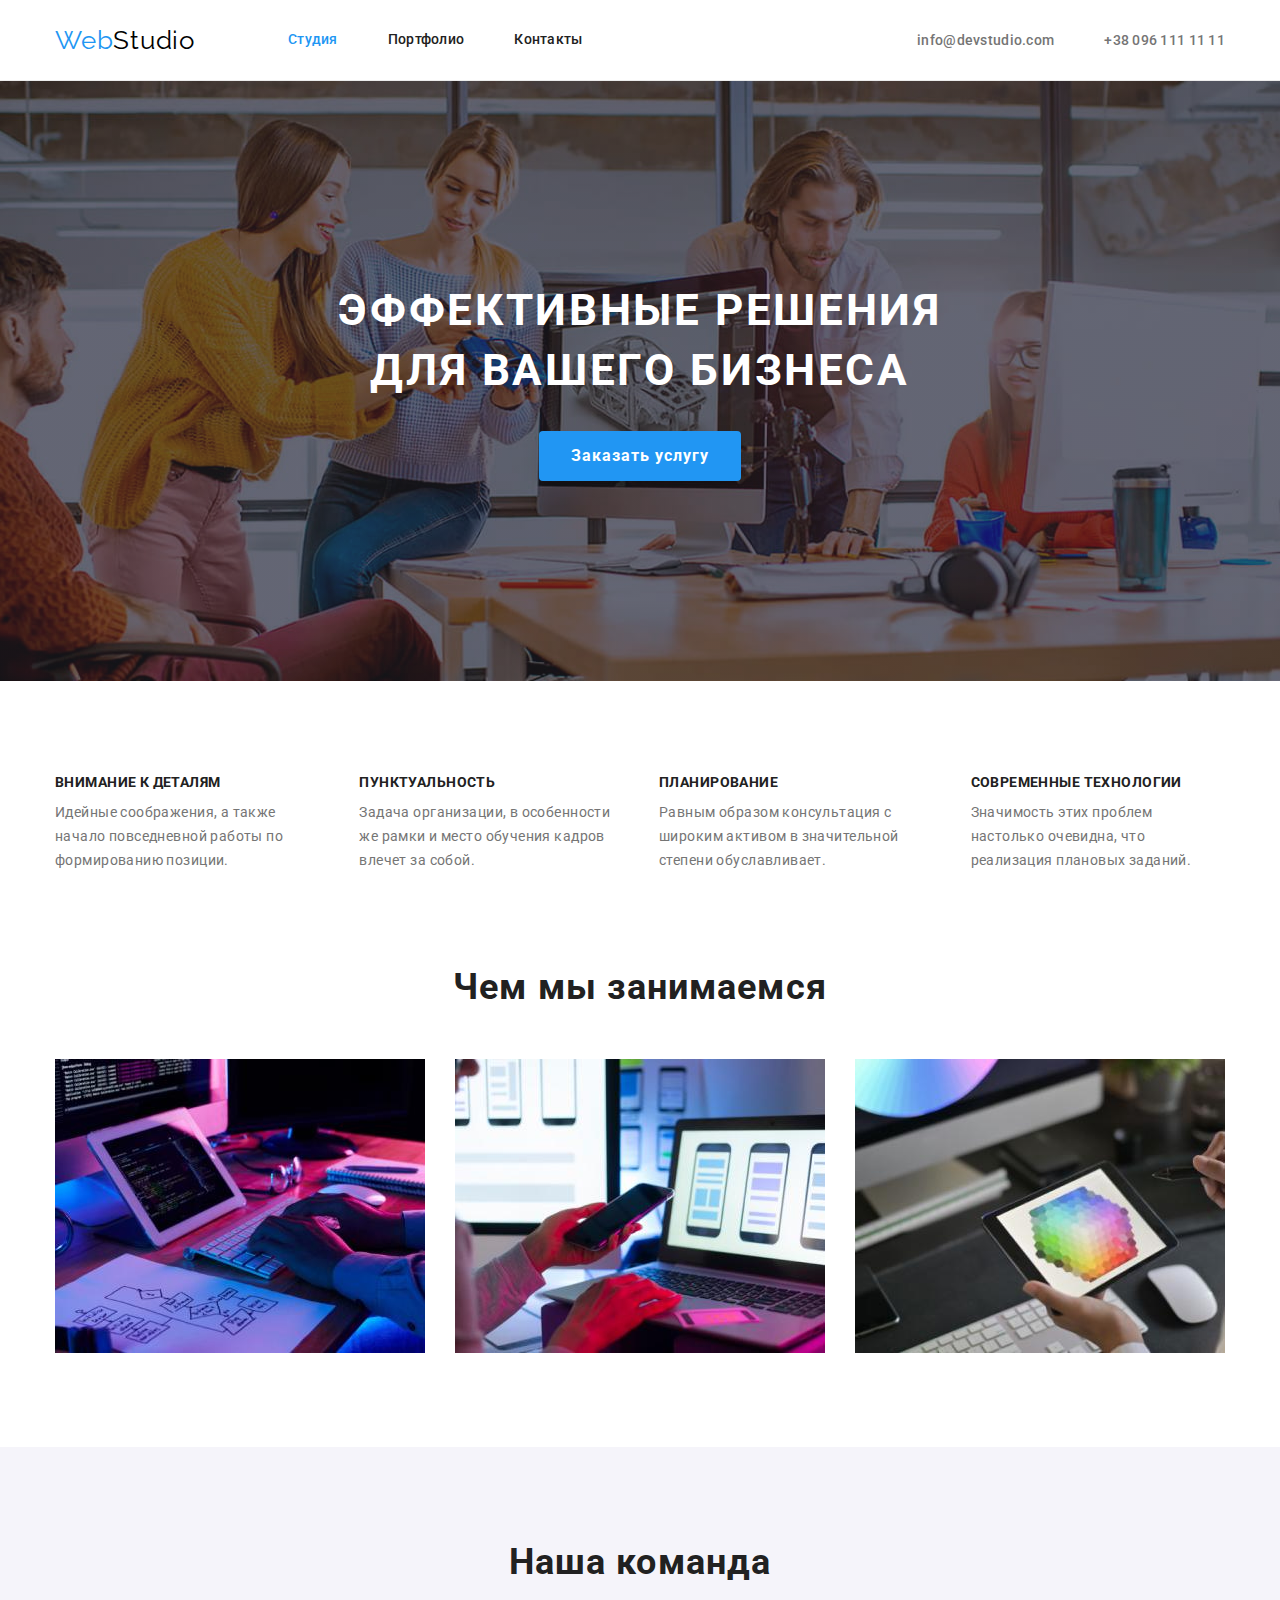
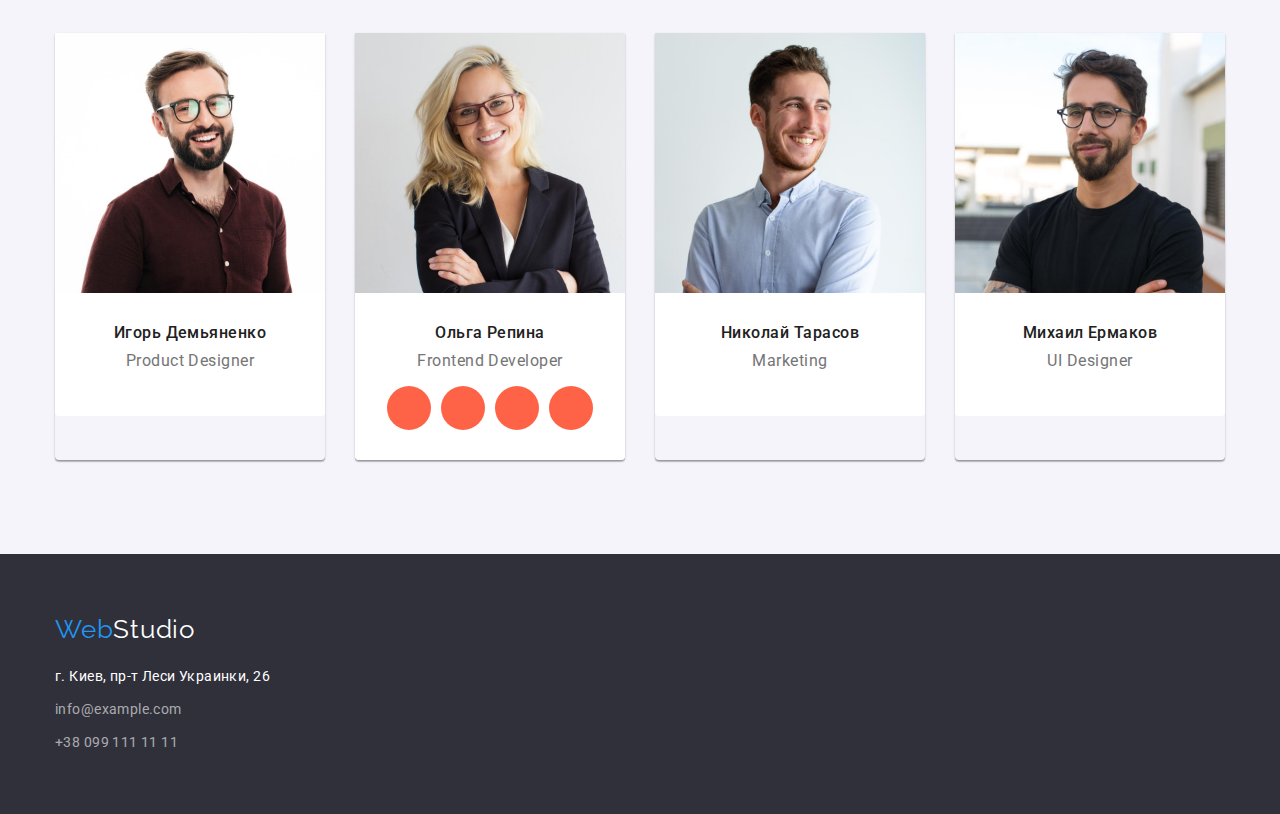
==== index.html @ 43770d32 "start" ====
<!DOCTYPE html>
<html lang="ru">
  <head>
    <meta charset="UTF-8" />
    <meta http-equiv="X-UA-Compatible" content="IE=edge" />
    <meta name="viewport" content="width=device-width, initial-scale=1.0" />
    <title>Студия</title>

    <link rel="preconnect" href="https://fonts.googleapis.com" />
    <link rel="preconnect" href="https://fonts.gstatic.com" crossorigin />
    <link
      href="https://fonts.googleapis.com/css2?family=Raleway:wght@700&family=Roboto:wght@400;500;700;900&display=swap"
      rel="stylesheet"
    />
    <link
      rel="stylesheet"
      href="https://cdn.jsdelivr.net/npm/modern-normalize@1.1.0/modern-normalize.min.css"
    />
    <link rel="stylesheet" href="./css/styles.css" />
  </head>

  <body>
    <header class="header underline">
      <div class="conteiner header">
        <nav class="header-logo">
          <a lang="en" href="./index.html" class="logo link"
            >Web<span class="logo-ins">Studio</span></a
          >
          <ul class="site-nav list">
            <li class="item"><a class="link current" href="./index.html">Студия</a></li>
            <li class="item"><a class="link" href="./portfolio.html">Портфолио</a></li>
            <li class="item"><a class="link" href="">Контакты</a></li>
          </ul>
        </nav>
        <ul class="site-contact list">
          <li class="list">
            <a class="link" href="mailto:info@devstudio.com">info@devstudio.com</a>
          </li>
          <li class="list">
            <a class="link" href="tel:+380961111111">+38 096 111 11 11</a>
          </li>
        </ul>
      </div>
    </header>

    <main>
      <!-- секция герой -->
      <section class="hero">
        <div class="conteiner">
          <h1 class="hero-text">Эффективные решения<br />для вашего бизнеса</h1>
          <button class="hero-btn" type="button">Заказать услугу</button>
        </div>
      </section>
      <!-- секция особенности -->
      <section class="section">
        <div class="conteiner">
          <h2 hidden>наши особенности</h2>
          <ul class="specs">
            <li class="list">
              <h3 class="section-title-text">Внимание к деталям</h3>
              <p class="section-text">
                Идейные соображения, а также начало повседневной работы по формированию позиции.
              </p>
            </li>
            <li class="list">
              <h3 class="section-title-text">Пунктуальность</h3>
              <p class="section-text">
                Задача организации, в особенности же рамки и место обучения кадров влечет за собой.
              </p>
            </li>
            <li class="list">
              <h3 class="section-title-text">Планирование</h3>
              <p class="section-text">
                Равным образом консультация с широким активом в значительной степени обуславливает.
              </p>
            </li>
            <li class="list">
              <h3 class="section-title-text">Современные технологии</h3>
              <p class="section-text">
                Значимость этих проблем настолько очевидна, что реализация плановых заданий.
              </p>
            </li>
          </ul>
        </div>
      </section>
      <!-- секция чем мы занимаемся -->
      <section class="section our-works">
        <div class="conteiner">
          <h2 class="section-main-text">Чем мы занимаемся</h2>
          <ul class="work-example">
            <li class="list">
              <img
                src="./images/img-1.jpg"
                alt="набор текста на клавиатуре"
                width="370"
                height="294"
              />
            </li>
            <li class="list">
              <img
                src="./images/img-2.jpg"
                alt="адаптация под мобильный офрмат"
                width="370"
                height="294"
              />
            </li>
            <li class="list">
              <img src="./images/img-3.jpg" alt="работа с графикой" width="370" height="294" />
            </li>
          </ul>
        </div>
      </section>
      <!-- секция наша команда -->
      <section class="section section-team">
        <div class="conteiner">
          <h2 class="section-main-text">Наша команда</h2>
          <ul class="workers-cards">
            <li class="list bg-color conteiner-workers">
              <img src="./images/img-igor.jpg" alt="фото игорь" width="270" height="260" />
              <div class="workers-name">
                <p class="team-name">Игорь Демьяненко</p>
                <p class="team-prof" lang="en">Product Designer</p>
              </div>
            </li>
            <li class="list bg-color conteiner-workers">
              <img src="./images/img-olga.jpg" alt="фото ольга" width="270" height="260" />
              <div class="workers-name">
                <p class="team-name">Ольга Репина</p>
                <p class="team-prof" lang="en">Frontend Developer</p>
                <ul class="workers-social-list list">
                  <li class="workers-social-item">
                    <a class="workers-social-link link" href=""></a>
                  </li>
                  <li class="workers-social-item">
                    <a class="workers-social-link link" href=""></a>
                  </li>
                  <li class="workers-social-item">
                    <a class="workers-social-link link" href=""></a>
                  </li>
                  <li class="workers-social-item">
                    <a class="workers-social-link link" href=""></a>
                  </li>
                </ul>
              </div>
            </li>

            <li class="list bg-color conteiner-workers">
              <img src="./images/img-kolya.jpg" alt="фото николай" width="270" height="260" />
              <div class="workers-name">
                <p class="team-name">Николай Тарасов</p>
                <p class="team-prof" lang="en">Marketing</p>
              </div>
            </li>
            <li class="list bg-color conteiner-workers">
              <img src="./images/img-misha.jpg" alt="фото михаил" width="270" height="260" />
              <div class="workers-name">
                <p class="team-name">Михаил Ермаков</p>
                <p class="team-prof" lang="en">UI Designer</p>
              </div>
            </li>
          </ul>
        </div>
      </section>
    </main>
    <footer class="footer">
      <div class="conteiner">
        <a lang="en" href="index.html" class="logo link logo-footer"
          >Web<span class="logo-ins-wt">Studio</span></a
        >
        <address class="footer-adress">
          <ul class="site-address">
            <li class="list address">
              <a
                class="link adr"
                href="https://goo.gl/maps/mTqveM3o7h9tDFsGA"
                target="_blank"
                rel="noopener noreferrer"
                >г. Киев, пр-т Леси Украинки, 26</a
              >
            </li>
            <li class="list">
              <a class="link" href="mailto:info@example.com">info@example.com</a>
            </li>
            <li class="list"><a class="link" href="tel:+380991111111">+38 099 111 11 11</a></li>
          </ul>
        </address>
      </div>
    </footer>
  </body>
</html>
---- css/styles.css ----
:root {
  --main-text-color: #212121;
  --text-color: #757575;
  --text-focus-color: #2196f3;
  --main-bg-color: #ffffff;
  --hero-bg-color: #2f303a;
  --team-bg-color: #f5f4fa;
  --footer-bg-color: #2f303a;
  --hero-btn-hover: #188ce8;
  --logo-color: #000000;
  --hero-underline: #ececec;
}
h1,
h2,
h3,
h4,
h5 {
  margin: 0;
}
ul {
  margin: 0;
  padding: 0;
}

p {
  margin: 0;
}
img {
  display: block;
  max-width: 100%;
  height: auto;
}

.conteiner {
  margin: 0 auto;
  width: 1200px;
  padding-left: 15px;
  padding-right: 15px;
}
.section {
  padding: 94px 0;
}
body {
  font-family: 'Roboto', sans-serif;
  color: var(--text-color);
  background-color: var(--main-bg-color);
  font-size: 14px;
}
.list {
  padding: 0;
  margin: 0;
  list-style: none;
}
.link {
  text-decoration: none;
  font-style: normal;
}
/* --------- Header section --------- */
.header.conteiner {
  display: flex;
  align-items: center;
}
.header-logo {
  display: flex;
  align-items: center;
}

.underline {
  border-bottom: 1px solid var(--hero-underline);
}
.logo {
  font-family: 'Raleway', sans-serif;
  color: var(--text-focus-color);
  font-size: 26px;
  line-height: 1.19;
  letter-spacing: 0.03em;
  margin-right: 93px;
}

.site-contact {
  margin-left: auto;
}

.logo-ins {
  color: var(--logo-color);
}
.site-nav {
  display: flex;
}

.site-nav .item:not(:last-child) {
  margin-right: 50px;
}

.site-nav .link {
  display: block;
  padding-top: 32px;
  padding-bottom: 32px;
  font-family: 'Roboto', sans-serif;
  font-weight: 500;
  line-height: 1.14;
  letter-spacing: 0.02em;
  color: var(--main-text-color);
}
.site-nav .link:hover,
.site-nav .link:focus {
  color: var(--text-focus-color);
}
.link.current {
  color: var(--text-focus-color);
}

.site-contact .link {
  font-weight: 500;
  font-size: 14px;
  line-height: 1.14;
  letter-spacing: 0.02em;
  color: var(--text-color);
}

.site-contact {
  display: flex;
}
.site-contact .list + .list {
  margin-left: 50px;
}

.site-contact .link:hover,
.site-contact .link:focus {
  color: var(--text-focus-color);
}
/* --------- Hero section --------- */
.hero {
  padding: 200px 0;
  text-align: center;
  max-width: 1600px;
  margin: 0 auto;
  background-color: var(--hero-bg-color);

  background-image: linear-gradient(rgba(47, 48, 58, 0.4), rgba(47, 48, 58, 0.4)),
    url(../images/bg-img.jpg);
  background-repeat: no-repeat;
  background-position: center;
  background-size: cover;
}
.hero-text {
  margin-top: 0;
  margin-bottom: 30px;
  font-size: 44px;
  line-height: 1.36;
  letter-spacing: 0.06em;
  text-transform: uppercase;
  color: var(--main-bg-color);
}

.hero-btn {
  display: inline;
  box-shadow: 0px 4px 4px rgba(0, 0, 0, 0.15);
  border: 0;
  border-radius: 4px;
  padding: 10px 32px 10px 32px;
  cursor: pointer;
  font-family: inherit;
  font-weight: 700;
  font-size: 16px;
  line-height: 1.88;
  letter-spacing: 0.06em;
  background-color: var(--text-focus-color);
  color: var(--main-bg-color);
}

.hero-btn:hover,
.hero-btn:focus {
  background-color: var(--hero-btn-hover);
}
/* --------- Особенности section --------- */
.section-title-text {
  font-size: 14px;
  line-height: 1.14;
  letter-spacing: 0.03em;
  text-transform: uppercase;

  color: var(--main-text-color);
}
.specs {
  display: flex;
}
.specs .list:not(:last-child) {
  margin-right: 30px;
}
.section-text {
  font-size: 14px;
  line-height: 1.71;
  letter-spacing: 0.03em;
  margin-top: 10px;
  margin-bottom: 0;
}
/* --------- чем мы занимаемся section --------- */
.section-main-text {
  margin-bottom: 50px;
  text-align: center;
  font-size: 36px;
  line-height: 1.17;
  letter-spacing: 0.03em;
  color: var(--main-text-color);
}
.section.our-works {
  padding-top: 0%;
}
.work-example {
  display: flex;
  justify-content: space-between;
}

/* --------- наша команда section --------- */
.section-team {
  background-color: var(--team-bg-color);
}
.workers-name {
  padding-top: 30px;
  padding-bottom: 30px;
  background-color: var(--main-bg-color);
  text-align: center;
  border-radius: 0px 0px 4px 4px;
}

.team-name {
  font-weight: 500;
  font-size: 16px;
  line-height: 1.19;
  letter-spacing: 0.03em;
  color: var(--main-text-color);
  margin-bottom: 9px;
}
.team-prof {
  font-size: 16px;
  line-height: 1.19;
  letter-spacing: 0.03em;
  margin-bottom: 16px;
}
.workers-cards {
  display: flex;
  justify-content: space-between;
}
.conteiner-workers {
  width: 270px;
  box-shadow: 0px 1px 3px rgba(0, 0, 0, 0.12), 0px 1px 1px rgba(0, 0, 0, 0.14),
    0px 2px 1px rgba(0, 0, 0, 0.2);
  border-radius: 0px 0px 4px 4px;
}
.conteiner-team {
  padding-bottom: 94px;
}
.workers-social-list {
  display: flex;
  justify-content: center;
  background-color: transparent;
}
.workers-social-item + .workers-social-item {
  margin-left: 10px;
}
.workers-social-link {
  width: 44px;
  height: 44px;
  border-radius: 50%;
  display: block;
  background-color: tomato;
}

/* --------- footer section --------- */
.logo-ins-wt {
  color: var(--main-bg-color);
}
.footer {
  padding: 60px 0;
  background-color: var(--footer-bg-color);
}
.footer-adress {
  font-style: normal;
  margin-top: 20px;
}
.site-address .link {
  font-size: 14px;
  line-height: 1.71;
  letter-spacing: 0.03em;
  color: rgba(255, 255, 255, 0.6);
}
.site-address .link:hover,
.site-address .link:focus {
  color: var(--text-focus-color);
}
.site-address .adr {
  color: var(--main-bg-color);
}
.logo-footer {
  display: inline-block;
  margin-right: 0;
}

.site-address .list {
  display: block;
}
.site-address .list:not(:last-child) {
  margin-bottom: 9px;
}

/* --------- СТРАНИЦА ПОРТФОЛИО --------- */

.portfolio-btn {
  cursor: pointer;
  padding: 6px 22px;
  border-radius: 4px;
  border: 0;
  font-family: inherit;
  font-weight: 500;
  font-size: 16px;
  line-height: 1.625;
  letter-spacing: 0.03em;
  color: var(--main-text-color);
  background-color: var(--team-bg-color);
}
.current-btn {
  color: var(--main-bg-color);
  background-color: var(--text-focus-color);
}

.portfolio-btn:hover,
.portfolio-btn:focus {
  color: var(--main-bg-color);
  background-color: var(--text-focus-color);
}

.portfolio-filter .list:not(:last-child) {
  margin-right: 8px;
}

.portfolio-filter {
  display: flex;
  justify-content: center;
}
.example-card {
  display: flex;
  flex-wrap: wrap;
  margin-top: 50px;
}

.example-card .list {
  margin-right: 30px;
  margin-bottom: 30px;
}
.example-name {
  border: 1px solid #eeeeee;
  padding: 20px 24px;
}
.example-card .list:nth-child(3n) {
  margin-right: 0;
}
.example-card .list:nth-last-child(-n + 3) {
  margin-bottom: 0;
}

.portfolio-title-text {
  font-weight: 700;
  font-size: 18px;
  line-height: 2;
  letter-spacing: 0.06em;
  color: var(--main-text-color);
}

.portfolio-text {
  font-size: 16px;
  line-height: 1.88;
  letter-spacing: 0.03em;
  color: var(--text-color);
  margin-top: 4px;
}

.conteiner-example {
  margin-top: 56px;
  padding-bottom: 94px;
}
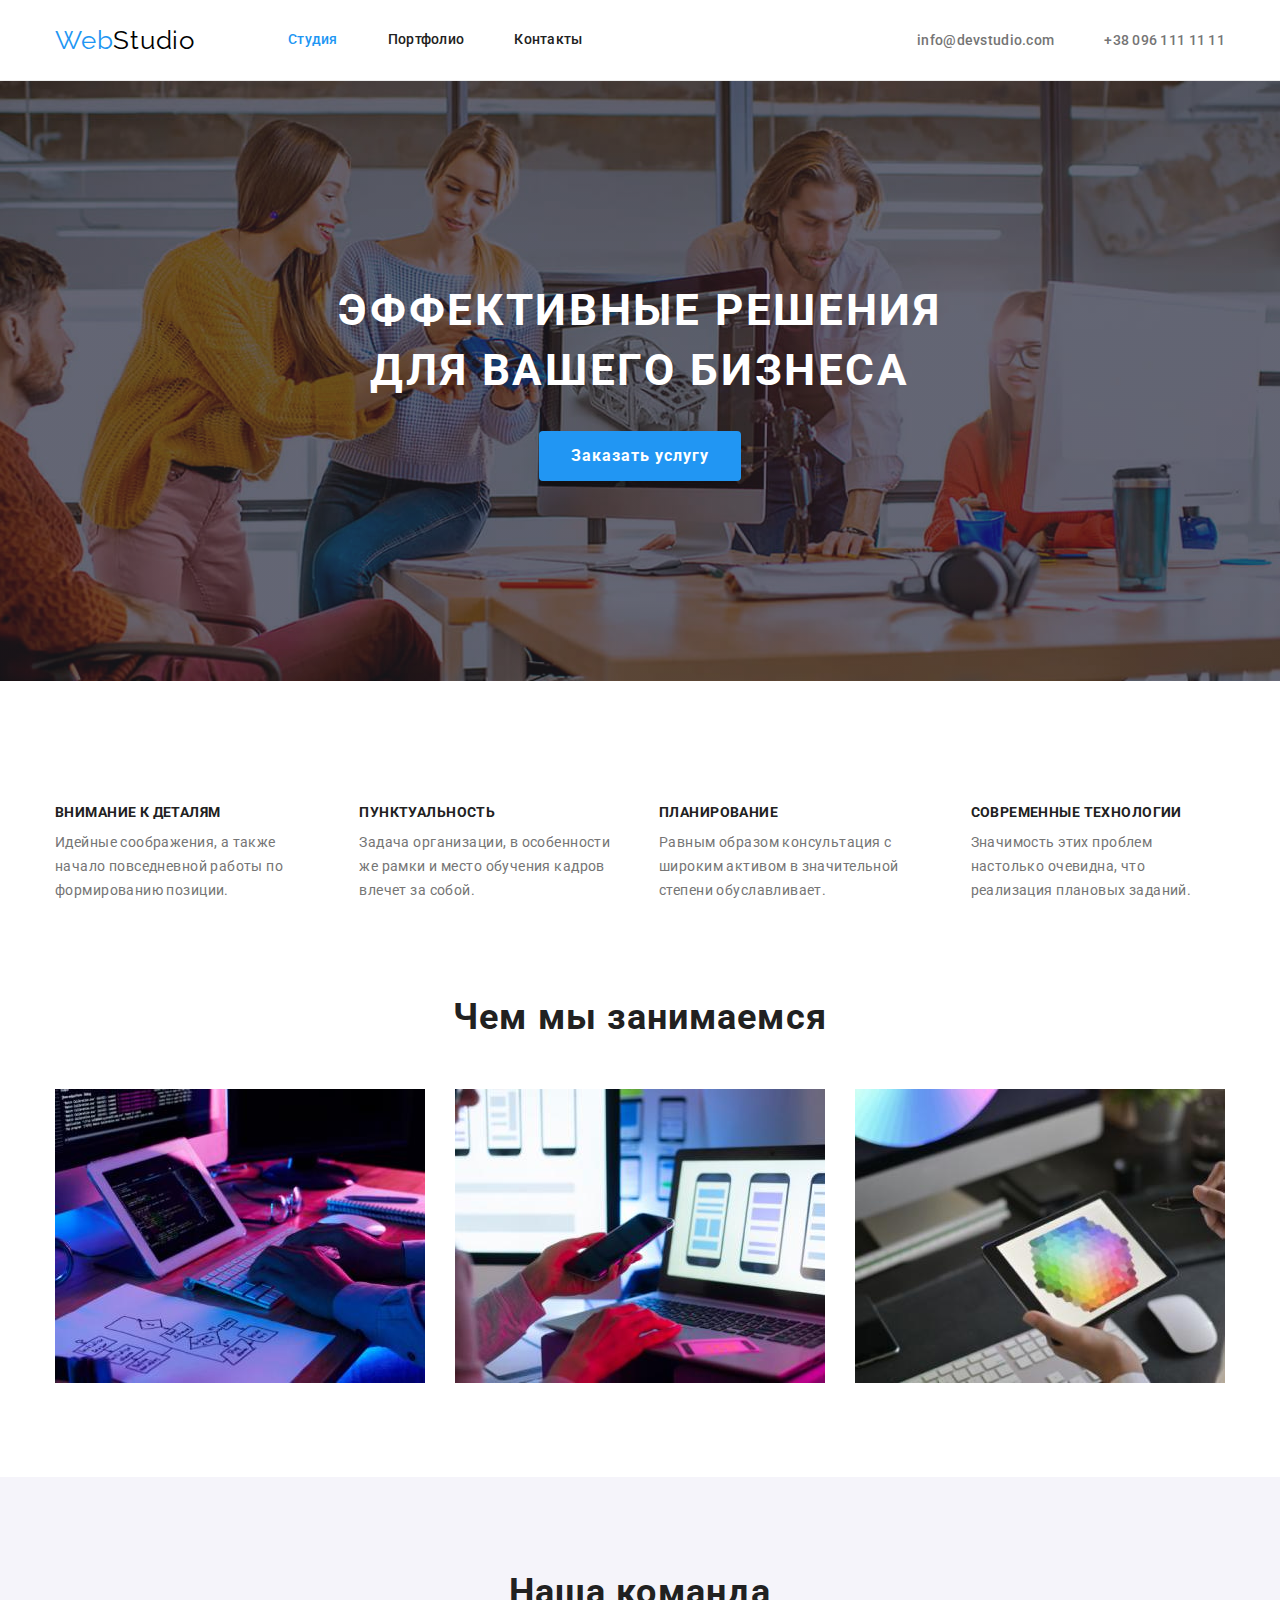
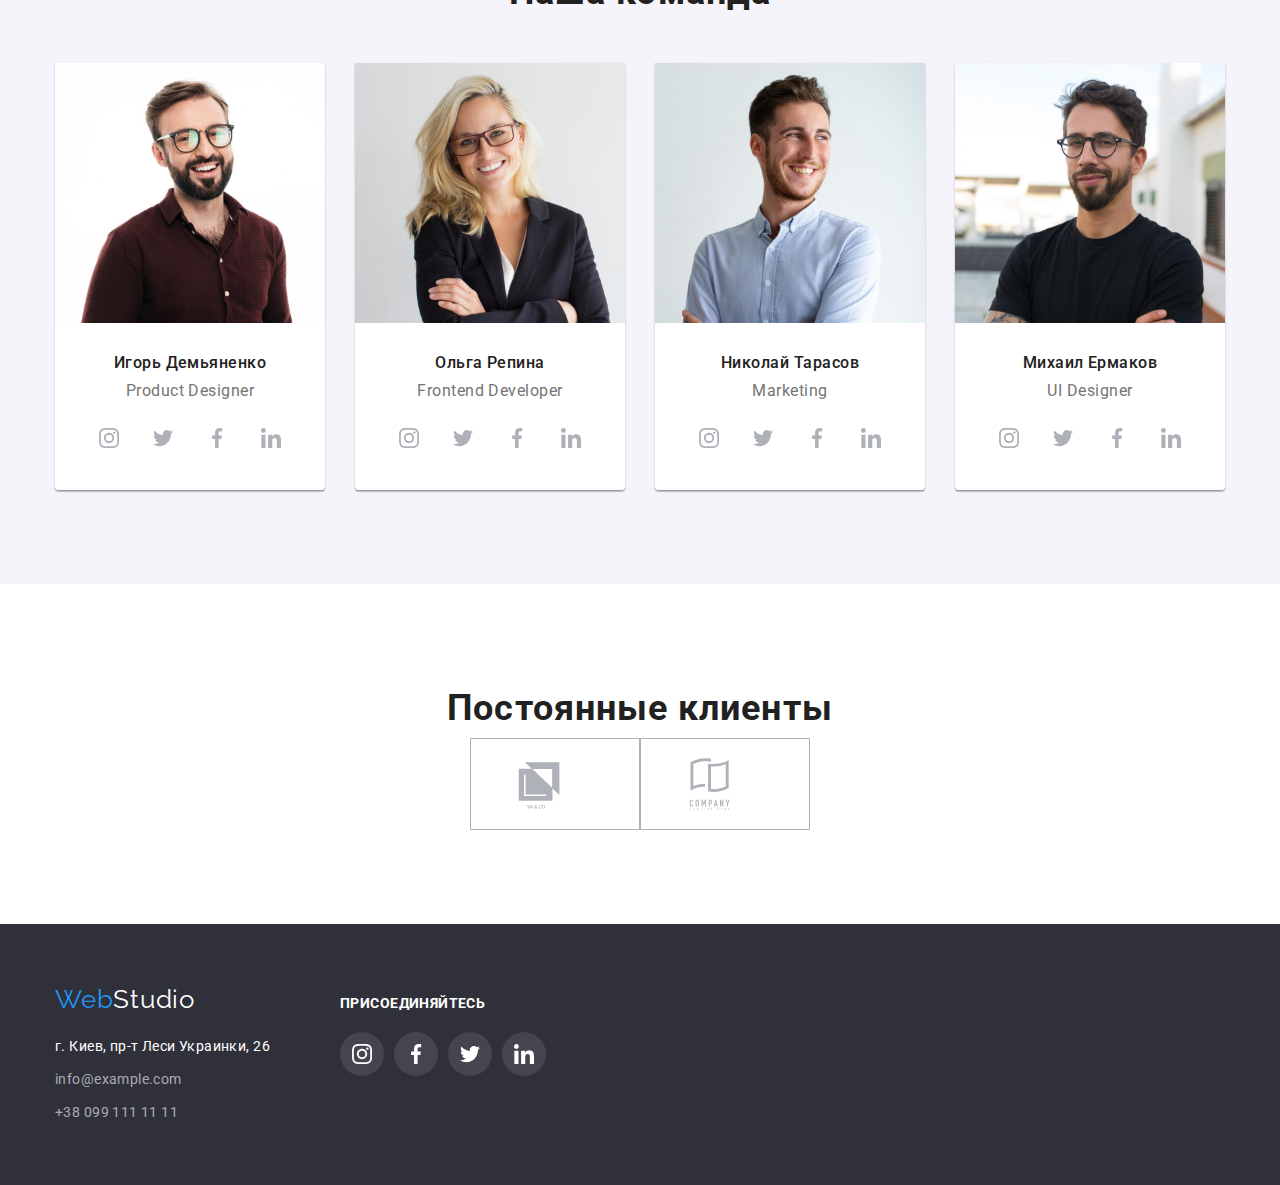
==== commit 5740a565: "start" ====
--- a/index.html
+++ b/index.html
@@ -120,6 +120,36 @@
               <div class="workers-name">
                 <p class="team-name">Игорь Демьяненко</p>
                 <p class="team-prof" lang="en">Product Designer</p>
+                <ul class="social-list list">
+                  <li class="social-item">
+                    <a class="social-link link" href="">
+                      <svg class="workers-social-icon" width="20" height="20">
+                        <use href="./images/icons.svg#icon-instagram" />
+                      </svg>
+                    </a>
+                  </li>
+                  <li class="social-item">
+                    <a class="social-link link" href="">
+                      <svg class="workers-social-icon" width="20" height="20">
+                        <use href="./images/icons.svg#icon-twitter" />
+                      </svg>
+                    </a>
+                  </li>
+                  <li class="social-item">
+                    <a class="social-link link" href="">
+                      <svg class="workers-social-icon" width="20" height="20">
+                        <use href="./images/icons.svg#icon-facebook" />
+                      </svg>
+                    </a>
+                  </li>
+                  <li class="social-item">
+                    <a class="social-link link" href="">
+                      <svg class="workers-social-icon" width="20" height="20">
+                        <use href="./images/icons.svg#icon-linkedin" />
+                      </svg>
+                    </a>
+                  </li>
+                </ul>
               </div>
             </li>
             <li class="list bg-color conteiner-workers">
@@ -127,18 +157,34 @@
               <div class="workers-name">
                 <p class="team-name">Ольга Репина</p>
                 <p class="team-prof" lang="en">Frontend Developer</p>
-                <ul class="workers-social-list list">
-                  <li class="workers-social-item">
-                    <a class="workers-social-link link" href=""></a>
-                  </li>
-                  <li class="workers-social-item">
-                    <a class="workers-social-link link" href=""></a>
-                  </li>
-                  <li class="workers-social-item">
-                    <a class="workers-social-link link" href=""></a>
-                  </li>
-                  <li class="workers-social-item">
-                    <a class="workers-social-link link" href=""></a>
+                <ul class="social-list list">
+                  <li class="social-item">
+                    <a class="social-link link" href="">
+                      <svg class="workers-social-icon" width="20" height="20">
+                        <use href="./images/icons.svg#icon-instagram" />
+                      </svg>
+                    </a>
+                  </li>
+                  <li class="social-item">
+                    <a class="social-link link" href="">
+                      <svg class="workers-social-icon" width="20" height="20">
+                        <use href="./images/icons.svg#icon-twitter" />
+                      </svg>
+                    </a>
+                  </li>
+                  <li class="social-item">
+                    <a class="social-link link" href="">
+                      <svg class="workers-social-icon" width="20" height="20">
+                        <use href="./images/icons.svg#icon-facebook" />
+                      </svg>
+                    </a>
+                  </li>
+                  <li class="social-item">
+                    <a class="social-link link" href="">
+                      <svg class="workers-social-icon" width="20" height="20">
+                        <use href="./images/icons.svg#icon-linkedin" />
+                      </svg>
+                    </a>
                   </li>
                 </ul>
               </div>
@@ -149,6 +195,36 @@
               <div class="workers-name">
                 <p class="team-name">Николай Тарасов</p>
                 <p class="team-prof" lang="en">Marketing</p>
+                <ul class="social-list list">
+                  <li class="social-item">
+                    <a class="social-link link" href="">
+                      <svg class="workers-social-icon" width="20" height="20">
+                        <use href="./images/icons.svg#icon-instagram" />
+                      </svg>
+                    </a>
+                  </li>
+                  <li class="social-item">
+                    <a class="social-link link" href="">
+                      <svg class="workers-social-icon" width="20" height="20">
+                        <use href="./images/icons.svg#icon-twitter" />
+                      </svg>
+                    </a>
+                  </li>
+                  <li class="social-item">
+                    <a class="social-link link" href="">
+                      <svg class="workers-social-icon" width="20" height="20">
+                        <use href="./images/icons.svg#icon-facebook" />
+                      </svg>
+                    </a>
+                  </li>
+                  <li class="social-item">
+                    <a class="social-link link" href="">
+                      <svg class="workers-social-icon" width="20" height="20">
+                        <use href="./images/icons.svg#icon-linkedin" />
+                      </svg>
+                    </a>
+                  </li>
+                </ul>
               </div>
             </li>
             <li class="list bg-color conteiner-workers">
@@ -156,34 +232,121 @@
               <div class="workers-name">
                 <p class="team-name">Михаил Ермаков</p>
                 <p class="team-prof" lang="en">UI Designer</p>
+                <ul class="social-list list">
+                  <li class="social-item">
+                    <a class="social-link link" href="">
+                      <svg class="workers-social-icon" width="20" height="20">
+                        <use href="./images/icons.svg#icon-instagram" />
+                      </svg>
+                    </a>
+                  </li>
+                  <li class="social-item">
+                    <a class="social-link link" href="">
+                      <svg class="workers-social-icon" width="20" height="20">
+                        <use href="./images/icons.svg#icon-twitter" />
+                      </svg>
+                    </a>
+                  </li>
+                  <li class="social-item">
+                    <a class="social-link link" href="">
+                      <svg class="workers-social-icon" width="20" height="20">
+                        <use href="./images/icons.svg#icon-facebook" />
+                      </svg>
+                    </a>
+                  </li>
+                  <li class="social-item">
+                    <a class="social-link link" href="">
+                      <svg class="workers-social-icon" width="20" height="20">
+                        <use href="./images/icons.svg#icon-linkedin" />
+                      </svg>
+                    </a>
+                  </li>
+                </ul>
               </div>
+            </li>
+          </ul>
+        </div>
+      </section>
+      <!-- постоянные клиенты -->
+      <section class="section">
+        <div class="conteiner">
+          <h2 class="clients-title">Постоянные клиенты</h2>
+          <ul class="clients-list list">
+            <li class="clients-item">
+              <a class="clients-link link" href="">
+                <svg class="clients-icon" width="106" height="60">
+                  <use href="./images/icons.svg#icon-logo-first" />
+                </svg>
+              </a>
+            </li>
+            <li class="clients-item">
+              <a class="clients-link link" href="">
+                <svg class="clients-icon" width="106" height="60">
+                  <use href="./images/icons.svg#icon-logo-second" />
+                </svg>
+              </a>
             </li>
           </ul>
         </div>
       </section>
     </main>
     <footer class="footer">
-      <div class="conteiner">
-        <a lang="en" href="index.html" class="logo link logo-footer"
-          >Web<span class="logo-ins-wt">Studio</span></a
-        >
-        <address class="footer-adress">
-          <ul class="site-address">
-            <li class="list address">
-              <a
-                class="link adr"
-                href="https://goo.gl/maps/mTqveM3o7h9tDFsGA"
-                target="_blank"
-                rel="noopener noreferrer"
-                >г. Киев, пр-т Леси Украинки, 26</a
-              >
-            </li>
-            <li class="list">
-              <a class="link" href="mailto:info@example.com">info@example.com</a>
-            </li>
-            <li class="list"><a class="link" href="tel:+380991111111">+38 099 111 11 11</a></li>
-          </ul>
-        </address>
+      <div class="conteiner footer-site">
+        <div class="footer-main">
+          <a lang="en" href="index.html" class="logo link logo-footer"
+            >Web<span class="logo-ins-wt">Studio</span></a
+          >
+          <address class="footer-adress">
+            <ul class="site-address">
+              <li class="list address">
+                <a
+                  class="link adr"
+                  href="https://goo.gl/maps/mTqveM3o7h9tDFsGA"
+                  target="_blank"
+                  rel="noopener noreferrer"
+                  >г. Киев, пр-т Леси Украинки, 26</a
+                >
+              </li>
+              <li class="list">
+                <a class="link" href="mailto:info@example.com">info@example.com</a>
+              </li>
+              <li class="list"><a class="link" href="tel:+380991111111">+38 099 111 11 11</a></li>
+            </ul>
+          </address>
+        </div>
+        <div class="connect-link">
+          <h3 class="connect-title">присоединяйтесь</h3>
+          <ul class="social-list list">
+            <li class="social-item">
+              <a class="social-link link footer-link" href="">
+                <svg class="workers-social-icon" width="20" height="20">
+                  <use href="./images/icons.svg#icon-instagram" />
+                </svg>
+              </a>
+            </li>
+            <li class="social-item">
+              <a class="social-link link footer-link" href="">
+                <svg class="workers-social-icon" width="20" height="20">
+                  <use href="./images/icons.svg#icon-facebook" />
+                </svg>
+              </a>
+            </li>
+            <li class="social-item">
+              <a class="social-link link footer-link" href="">
+                <svg class="workers-social-icon" width="20" height="20">
+                  <use href="./images/icons.svg#icon-twitter" />
+                </svg>
+              </a>
+            </li>
+            <li class="social-item">
+              <a class="social-link link footer-link" href="">
+                <svg class="workers-social-icon" width="20" height="20">
+                  <use href="./images/icons.svg#icon-linkedin" />
+                </svg>
+              </a>
+            </li>
+          </ul>
+        </div>
       </div>
     </footer>
   </body>
--- a/css/styles.css
+++ b/css/styles.css
@@ -175,6 +175,7 @@
 }
 /* --------- Особенности section --------- */
 .section-title-text {
+  margin-top: 30px;
   font-size: 14px;
   line-height: 1.14;
   letter-spacing: 0.03em;
@@ -185,6 +186,19 @@
 .specs {
   display: flex;
 }
+/* .specs .list::before {
+  content: '';
+  display: block;
+  width: 270px;
+  height: 120px;
+  background-color: var(--team-bg-color);
+  background-image: url(../images/logos/antenna.svg);
+  background-repeat: no-repeat;
+  background-position: center;
+  background-size: auto;
+  border-radius: 4px;
+} */
+
 .specs .list:not(:last-child) {
   margin-right: 30px;
 }
@@ -251,22 +265,63 @@
 .conteiner-team {
   padding-bottom: 94px;
 }
-.workers-social-list {
+.social-list {
   display: flex;
   justify-content: center;
   background-color: transparent;
 }
-.workers-social-item + .workers-social-item {
+.social-item + .social-item {
   margin-left: 10px;
 }
-.workers-social-link {
+.social-link {
   width: 44px;
   height: 44px;
   border-radius: 50%;
-  display: block;
-  background-color: tomato;
-}
-
+  display: flex;
+  align-items: center;
+  justify-content: center;
+  background-color: #ffffff;
+  color: #afb1b8;
+}
+.workers-social-icon {
+  fill: currentColor;
+}
+.social-link:hover {
+  background-color: #2196f3;
+  color: #ffffff;
+}
+
+/* --------- наши клиенты section --------- */
+.clients-title {
+  font-weight: 700;
+  font-size: 36px;
+  line-height: 1.67;
+  text-align: center;
+  letter-spacing: 0.03em;
+  color: var(--main-text-color);
+}
+.clients-list {
+  display: flex;
+  justify-content: center;
+  background-color: transparent;
+}
+.clients-link {
+  width: 106px;
+  height: 60px;
+  display: flex;
+  align-items: center;
+  text-align: center;
+  justify-content: center;
+  background-color: #ffffff;
+  color: #afb1b8;
+}
+.clients-item {
+  padding: 16px;
+  width: 170px;
+  height: 92px;
+  align-items: center;
+  border: 1px solid #afb1b8;
+}
 /* --------- footer section --------- */
 .logo-ins-wt {
   color: var(--main-bg-color);
@@ -296,12 +351,34 @@
   display: inline-block;
   margin-right: 0;
 }
-
 .site-address .list {
   display: block;
 }
 .site-address .list:not(:last-child) {
   margin-bottom: 9px;
+}
+.footer-site {
+  display: flex;
+}
+.connect-link {
+  margin-left: 70px;
+}
+.connect-title {
+  margin-top: 12px;
+  margin-bottom: 20px;
+  font-weight: 700;
+  font-size: 14px;
+  line-height: 1.14;
+  letter-spacing: 0.03em;
+  text-transform: uppercase;
+  color: var(--main-bg-color);
+}
+.footer-link {
+  background-color: rgba(255, 255, 255, 0.1);
+  color: #ffffff;
+}
+.footer-link:hover {
+  background-color: #2196f3;
 }
 
 /* --------- СТРАНИЦА ПОРТФОЛИО --------- */
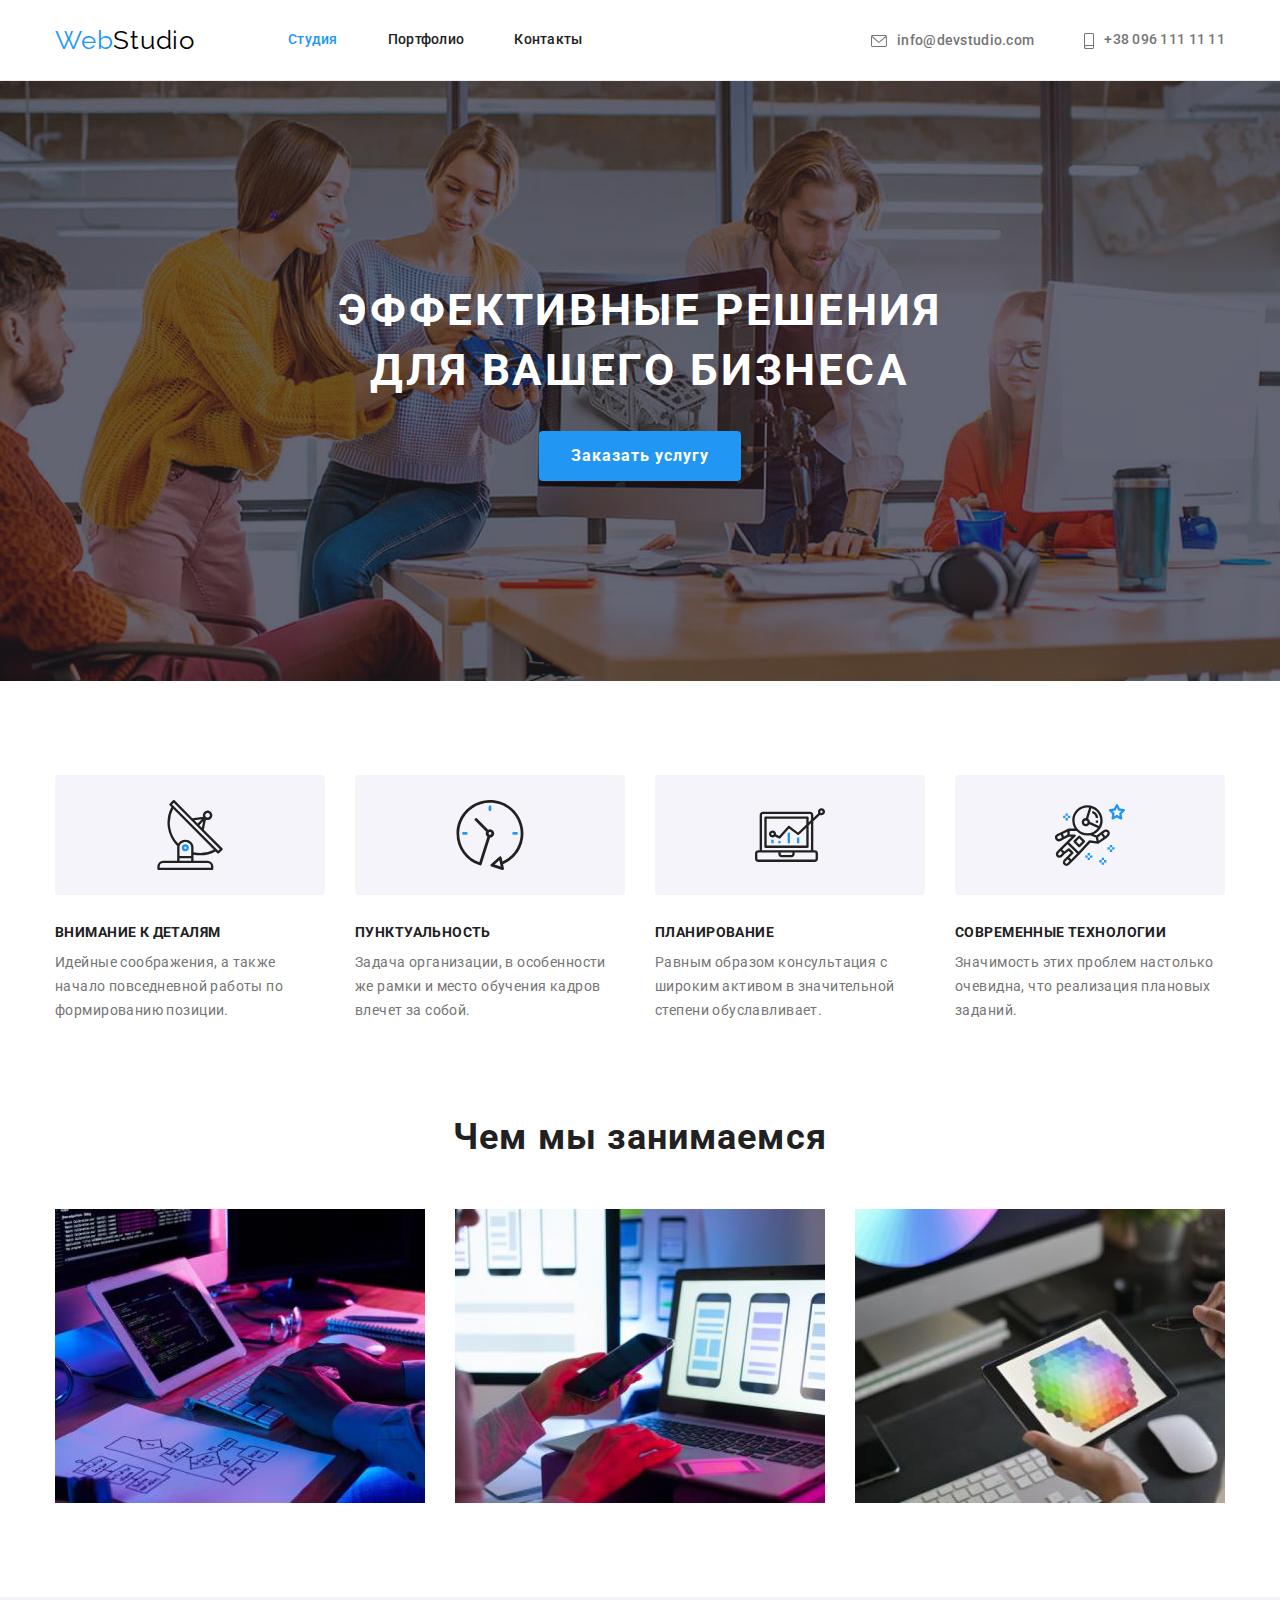
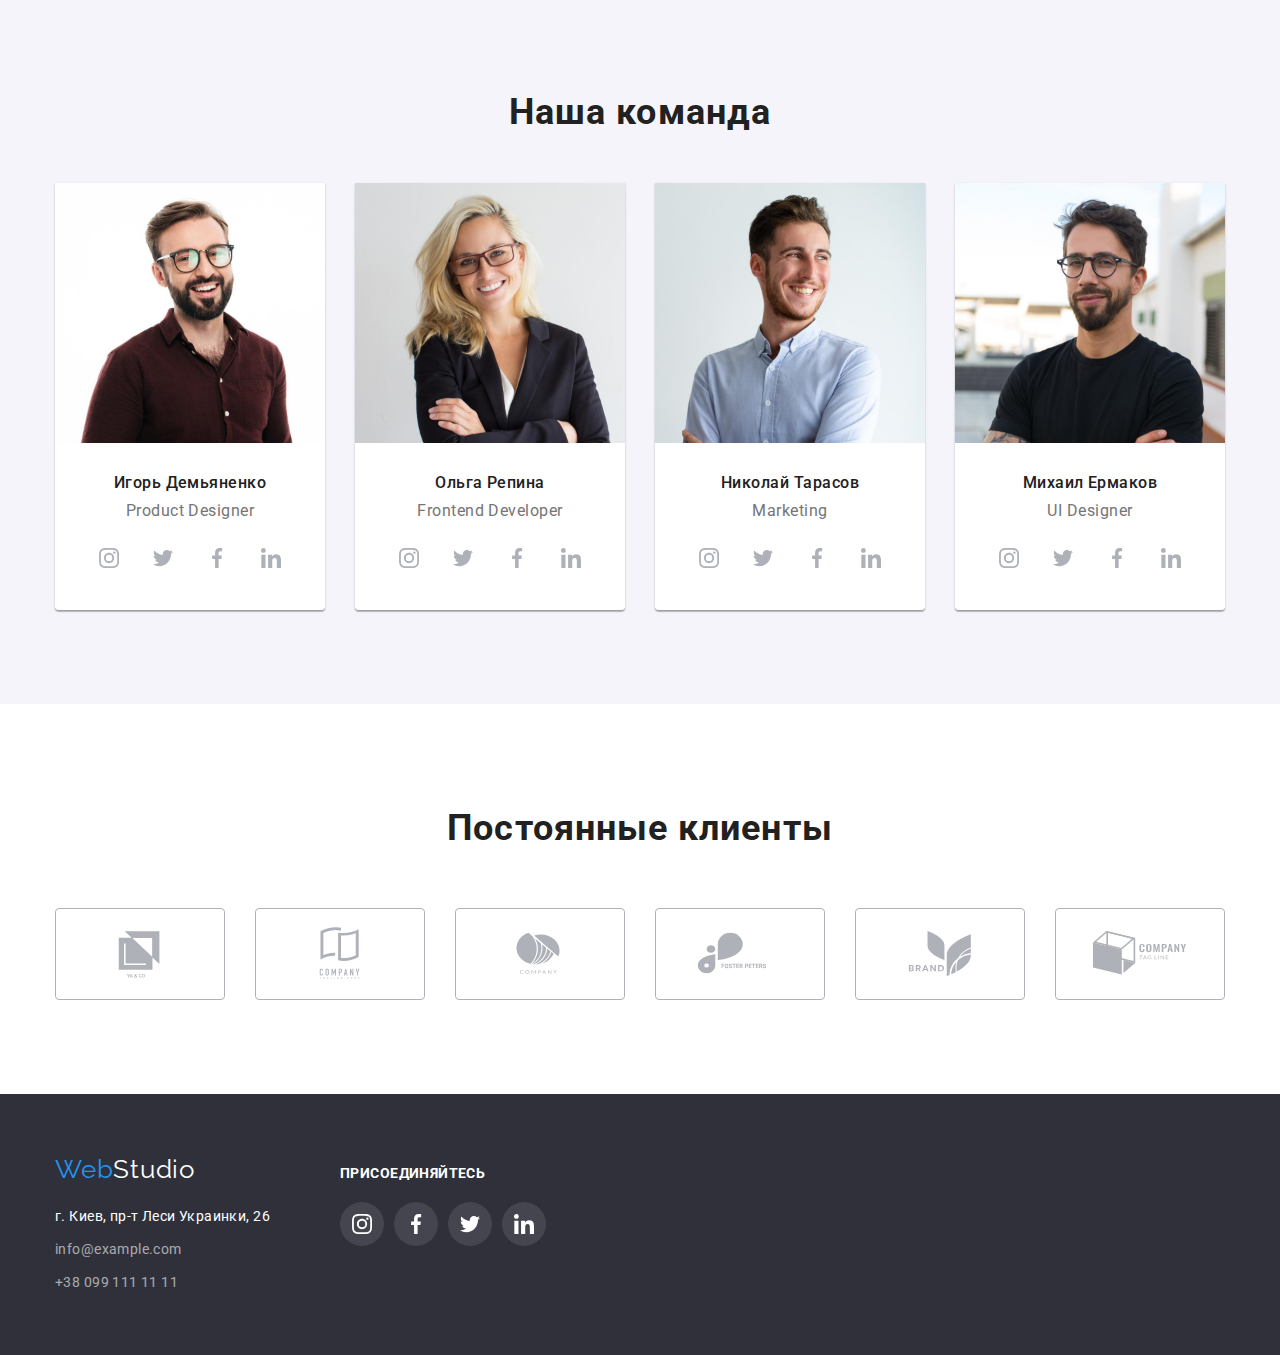
==== commit 4f187b5e: "final to check" ====
--- a/index.html
+++ b/index.html
@@ -32,12 +32,21 @@
             <li class="item"><a class="link" href="">Контакты</a></li>
           </ul>
         </nav>
+
         <ul class="site-contact list">
           <li class="list">
-            <a class="link" href="mailto:info@devstudio.com">info@devstudio.com</a>
+            <a class="link" href="mailto:info@devstudio.com"
+              ><svg class="contact-logo" width="16" height="12">
+                <use href="./images/icons.svg#icon-mail-logo" /></svg
+              >info@devstudio.com</a
+            >
           </li>
           <li class="list">
-            <a class="link" href="tel:+380961111111">+38 096 111 11 11</a>
+            <a class="link" href="tel:+380961111111"
+              ><svg class="contact-logo" width="10" height="16">
+                <use href="./images/icons.svg#icon-logo-smartphone" /></svg
+              >+38 096 111 11 11</a
+            >
           </li>
         </ul>
       </div>
@@ -51,30 +60,51 @@
           <button class="hero-btn" type="button">Заказать услугу</button>
         </div>
       </section>
+
       <!-- секция особенности -->
       <section class="section">
         <div class="conteiner">
           <h2 hidden>наши особенности</h2>
           <ul class="specs">
             <li class="list">
+              <div class="specs-item">
+                <svg class="specs-icon" width="70" height="70">
+                  <use href="./images/icons.svg#icon-antenna" />
+                </svg>
+              </div>
               <h3 class="section-title-text">Внимание к деталям</h3>
               <p class="section-text">
                 Идейные соображения, а также начало повседневной работы по формированию позиции.
               </p>
             </li>
             <li class="list">
+              <div class="specs-item">
+                <svg class="specs-icon" width="70" height="70">
+                  <use href="./images/icons.svg#icon-clock" />
+                </svg>
+              </div>
               <h3 class="section-title-text">Пунктуальность</h3>
               <p class="section-text">
                 Задача организации, в особенности же рамки и место обучения кадров влечет за собой.
               </p>
             </li>
             <li class="list">
+              <div class="specs-item">
+                <svg class="specs-icon" width="70" height="70">
+                  <use href="./images/icons.svg#icon-diagram" />
+                </svg>
+              </div>
               <h3 class="section-title-text">Планирование</h3>
               <p class="section-text">
                 Равным образом консультация с широким активом в значительной степени обуславливает.
               </p>
             </li>
             <li class="list">
+              <div class="specs-item">
+                <svg class="specs-icon" width="70" height="70">
+                  <use href="./images/icons.svg#icon-astronaut" />
+                </svg>
+              </div>
               <h3 class="section-title-text">Современные технологии</h3>
               <p class="section-text">
                 Значимость этих проблем настолько очевидна, что реализация плановых заданий.
@@ -83,6 +113,7 @@
           </ul>
         </div>
       </section>
+
       <!-- секция чем мы занимаемся -->
       <section class="section our-works">
         <div class="conteiner">
@@ -99,7 +130,7 @@
             <li class="list">
               <img
                 src="./images/img-2.jpg"
-                alt="адаптация под мобильный офрмат"
+                alt="адаптация под мобильный формат"
                 width="370"
                 height="294"
               />
@@ -110,6 +141,7 @@
           </ul>
         </div>
       </section>
+
       <!-- секция наша команда -->
       <section class="section section-team">
         <div class="conteiner">
@@ -286,10 +318,40 @@
                 </svg>
               </a>
             </li>
+            <li class="clients-item">
+              <a class="clients-link link" href="">
+                <svg class="clients-icon" width="106" height="60">
+                  <use href="./images/icons.svg#icon-logo-third" />
+                </svg>
+              </a>
+            </li>
+            <li class="clients-item">
+              <a class="clients-link link" href="">
+                <svg class="clients-icon" width="106" height="60">
+                  <use href="./images/icons.svg#icon-logo-fourth" />
+                </svg>
+              </a>
+            </li>
+            <li class="clients-item">
+              <a class="clients-link link" href="">
+                <svg class="clients-icon" width="106" height="60">
+                  <use href="./images/icons.svg#icon-logo-fifth" />
+                </svg>
+              </a>
+            </li>
+            <li class="clients-item">
+              <a class="clients-link link" href="">
+                <svg class="clients-icon" width="106" height="60">
+                  <use href="./images/icons.svg#icon-logo-sixth" />
+                </svg>
+              </a>
+            </li>
           </ul>
         </div>
       </section>
     </main>
+
+    <!-- ------Футер секция------ -->
     <footer class="footer">
       <div class="conteiner footer-site">
         <div class="footer-main">
--- a/css/styles.css
+++ b/css/styles.css
@@ -120,6 +120,7 @@
 
 .site-contact {
   display: flex;
+  align-items: center;
 }
 .site-contact .list + .list {
   margin-left: 50px;
@@ -128,6 +129,12 @@
 .site-contact .link:hover,
 .site-contact .link:focus {
   color: var(--text-focus-color);
+}
+.contact-logo {
+  vertical-align: middle;
+  fill: currentcolor;
+  margin-right: 10px;
+  text-align: center;
 }
 /* --------- Hero section --------- */
 .hero {
@@ -186,18 +193,15 @@
 .specs {
   display: flex;
 }
-/* .specs .list::before {
-  content: '';
-  display: block;
+.specs-item {
   width: 270px;
   height: 120px;
-  background-color: var(--team-bg-color);
-  background-image: url(../images/logos/antenna.svg);
-  background-repeat: no-repeat;
-  background-position: center;
-  background-size: auto;
+  background: var(--team-bg-color);
   border-radius: 4px;
-} */
+  display: flex;
+  align-items: center;
+  justify-content: center;
+}
 
 .specs .list:not(:last-child) {
   margin-right: 30px;
@@ -280,15 +284,16 @@
   display: flex;
   align-items: center;
   justify-content: center;
-  background-color: #ffffff;
+  background-color: var(--main-bg-color);
   color: #afb1b8;
 }
 .workers-social-icon {
   fill: currentColor;
 }
-.social-link:hover {
+.social-link:hover,
+.social-link:focus {
   background-color: #2196f3;
-  color: #ffffff;
+  color: var(--main-bg-color);
 }
 
 /* --------- наши клиенты section --------- */
@@ -299,28 +304,37 @@
   text-align: center;
   letter-spacing: 0.03em;
   color: var(--main-text-color);
+  margin-bottom: 50px;
 }
 .clients-list {
   display: flex;
   justify-content: center;
   background-color: transparent;
 }
-.clients-link {
-  width: 106px;
-  height: 60px;
-  display: flex;
-  align-items: center;
-  text-align: center;
-  justify-content: center;
-  background-color: #ffffff;
-  color: #afb1b8;
+.clients-item + .clients-item {
+  margin-left: 30px;
 }
 .clients-item {
-  padding: 16px;
   width: 170px;
   height: 92px;
   align-items: center;
-  border: 1px solid #afb1b8;
+}
+.clients-link {
+  width: 170px;
+  height: 92px;
+  border: 1px solid;
+  border-radius: 4px;
+  display: flex;
+  align-items: center;
+  justify-content: center;
+  color: #afb1b8;
+}
+.clients-icon {
+  fill: currentColor;
+}
+.clients-link:hover,
+.clients-link:focus {
+  color: var(--text-focus-color);
 }
 /* --------- footer section --------- */
 .logo-ins-wt {
@@ -375,14 +389,17 @@
 }
 .footer-link {
   background-color: rgba(255, 255, 255, 0.1);
-  color: #ffffff;
-}
-.footer-link:hover {
-  background-color: #2196f3;
+  color: var(--main-bg-color);
+}
+.footer-link:hover,
+.footer-link:focus {
+  background-color: var(--text-focus-color);
 }
 
 /* --------- СТРАНИЦА ПОРТФОЛИО --------- */
-
+.portfolio-filter .list {
+  border-radius: 4px;
+}
 .portfolio-btn {
   cursor: pointer;
   padding: 6px 22px;
@@ -405,10 +422,17 @@
 .portfolio-btn:focus {
   color: var(--main-bg-color);
   background-color: var(--text-focus-color);
+  box-shadow: 0px 3px 1px rgba(0, 0, 0, 0.1), 0px 1px 2px rgba(0, 0, 0, 0.08),
+    0px 2px 2px rgba(0, 0, 0, 0.12);
 }
 
 .portfolio-filter .list:not(:last-child) {
   margin-right: 8px;
+}
+
+.example-card .list:hover {
+  box-shadow: 0px 1px 1px rgba(0, 0, 0, 0.12), 0px 4px 4px rgba(0, 0, 0, 0.06),
+    1px 4px 6px rgba(0, 0, 0, 0.16);
 }
 
 .portfolio-filter {
